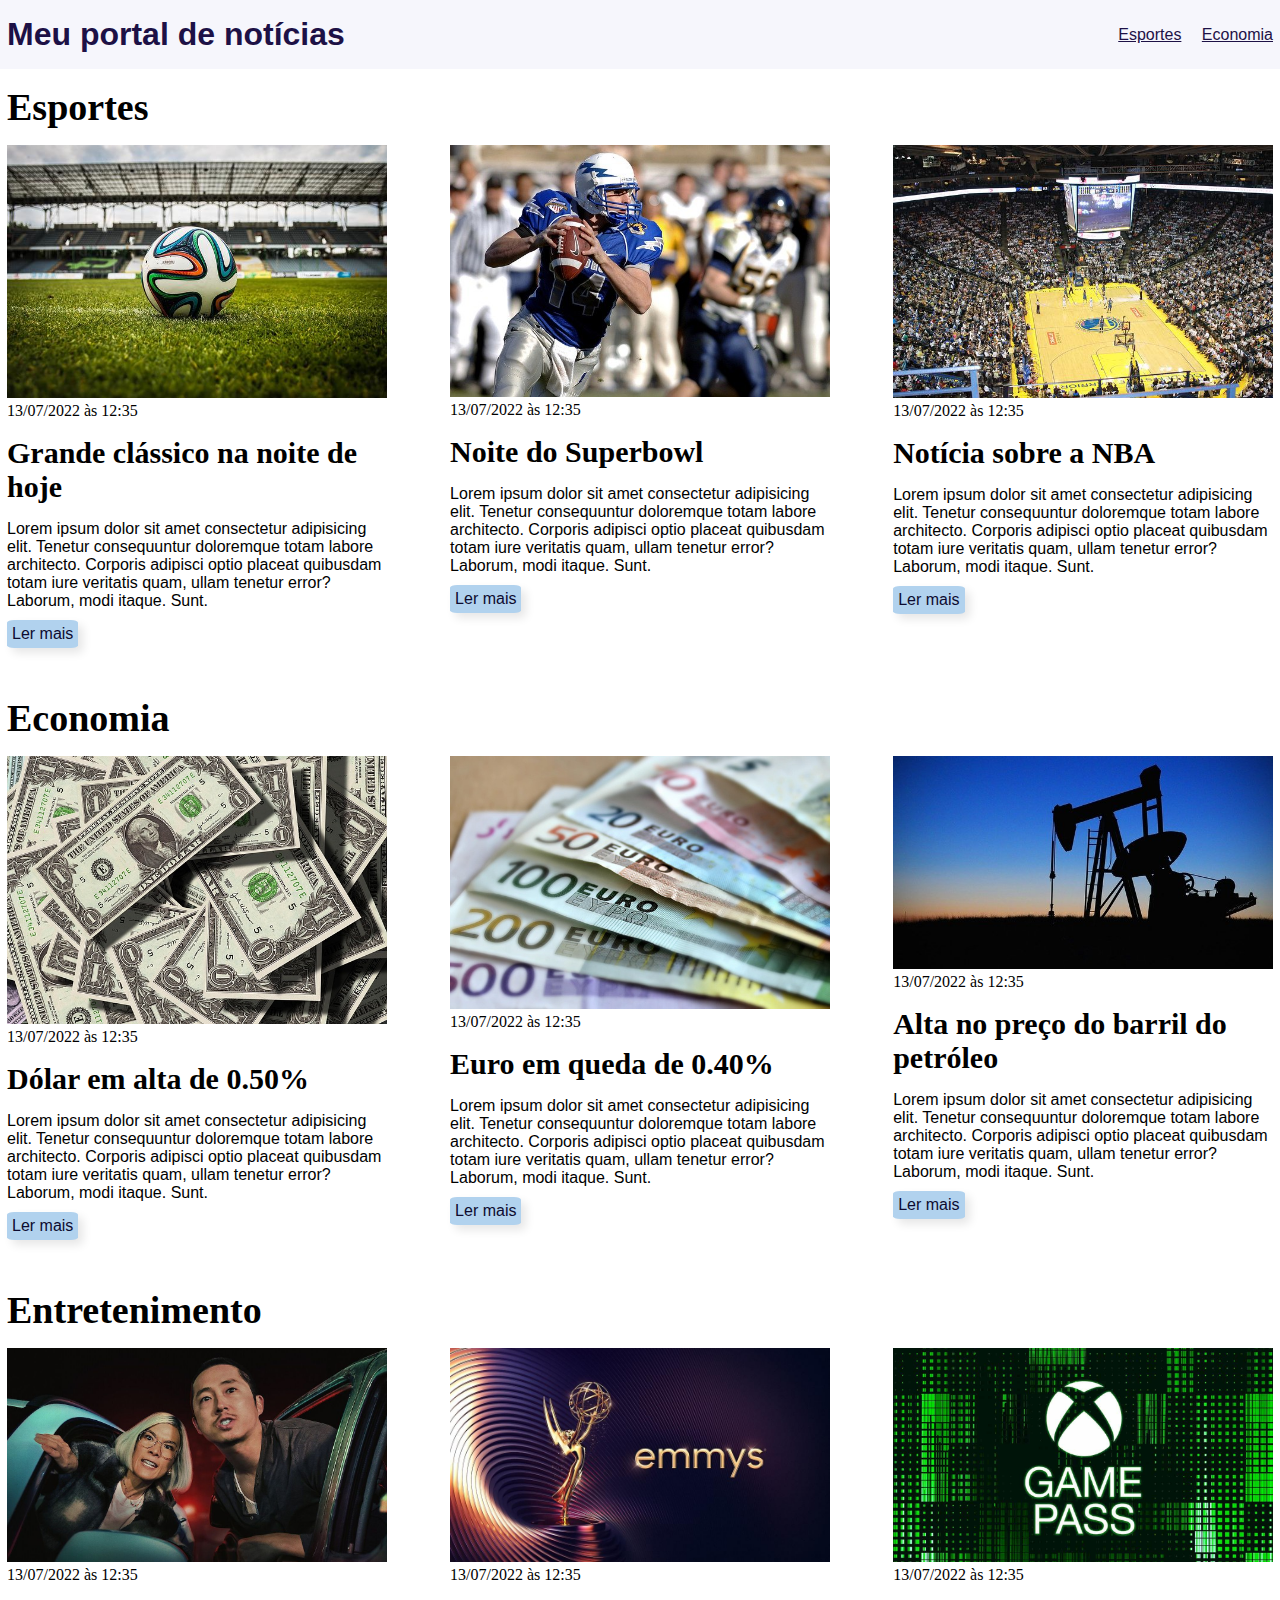
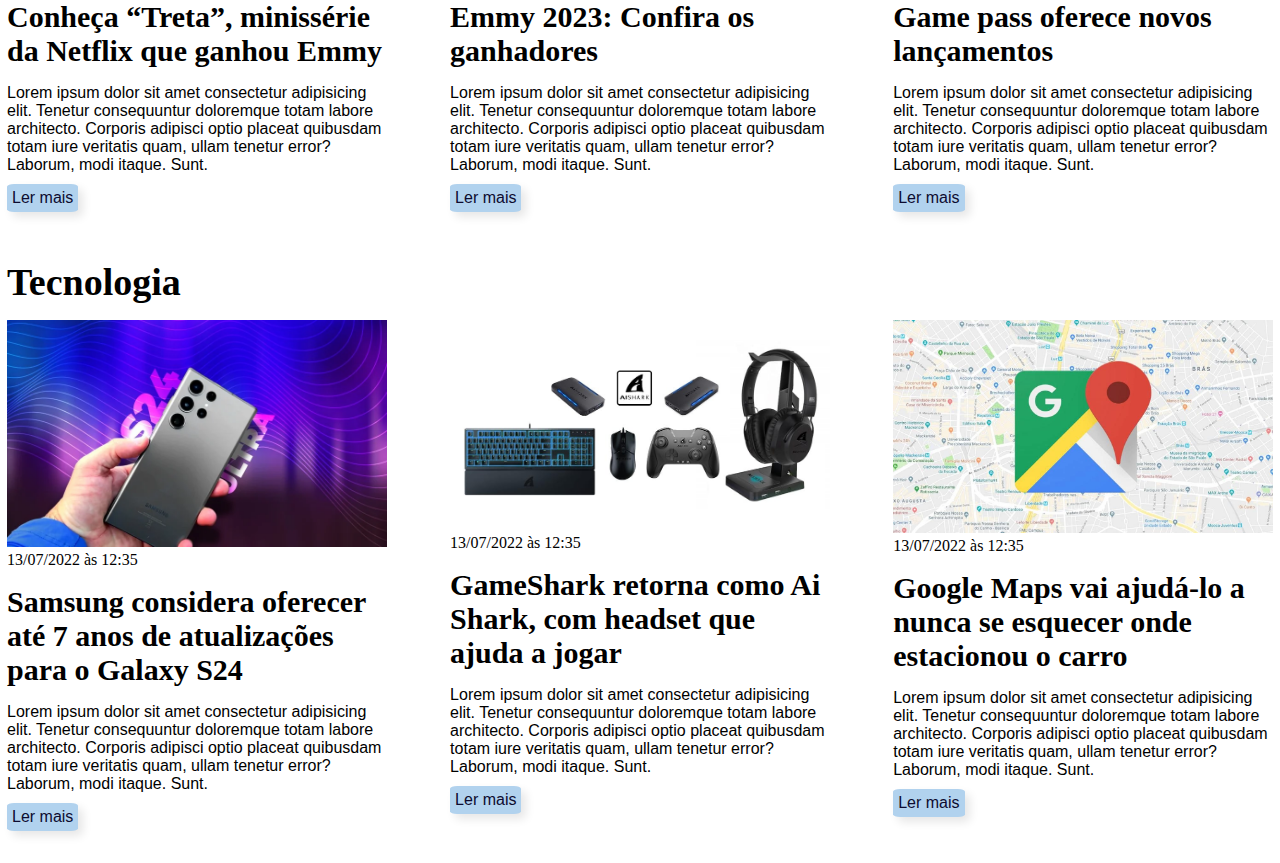
==== index.html @ 6a69ddcc "Exercicio de CSS adicionado ao GitHub" ====
<!DOCTYPE html>
<html lang="pt-BR">
<head>
    <meta charset="UTF-8">
    <meta http-equiv="X-UA-Compatible" content="IE=edge">
    <meta name="viewport" content="width=device-width, initial-scale=1.0">
    <title>Meu portal de notícias</title>
    <link rel="stylesheet" href="./main.css" />
</head>
<body>
    <!-- Navegador superior -->
    <header>
        <div class="container">
            <h1>Meu portal de notícias</h1>
            <nav>
                <ul>
                    <li>
                        <a href="#sports" title="Ir para a seção de esportes">Esportes</a>
                    </li>
                    <li>
                        <a href="#economy" title="Ir para a seção de notícias">Economia</a>
                    </li>
                </ul>
            </nav>
        </div>
    </header>
    <!-- Container Sports -->
    <div class="container">
        <section id="sports">
            <h2>Esportes</h2>
            <div class="articles">
                <article>
                    <img src="./imagens/futebol.jpg" alt="Bola de futebol no gramado" />
                    <header>
                        <time class="creation-date">13/07/2022 às 12:35</time>
                    </header>
                    <h3>Grande clássico na noite de hoje</h3>
                    <p>
                        Lorem ipsum dolor sit amet consectetur adipisicing elit. Tenetur consequuntur doloremque totam labore architecto. Corporis adipisci optio placeat quibusdam totam iure veritatis quam, ullam tenetur error? Laborum, modi itaque. Sunt.
                    </p>
                    <a href="#" title="Leia a notícia completa">Ler mais</a>
                </article>
                <article>
                    <img src="./imagens/futebol-americano.jpg" alt="Jogador de futebol americano correndo com a bola na mão" />
                    <header>
                        <time>13/07/2022 às 12:35</time>
                    </header>
                    <h3>Noite do Superbowl</h3>
                    <p>
                        Lorem ipsum dolor sit amet consectetur adipisicing elit. Tenetur consequuntur doloremque totam labore architecto. Corporis adipisci optio placeat quibusdam totam iure veritatis quam, ullam tenetur error? Laborum, modi itaque. Sunt.
                    </p>
                    <a href="#" title="Leia a notícia completa">Ler mais</a>
                </article>
                <article>
                    <img src="./imagens/basquete.jpg" title="Vista aérea de uma quadra de basquete" />
                    <header>
                        <time>13/07/2022 às 12:35</time>
                    </header>
                    <h3>Notícia sobre a NBA</h3>
                    <p>
                        Lorem ipsum dolor sit amet consectetur adipisicing elit. Tenetur consequuntur doloremque totam labore architecto. Corporis adipisci optio placeat quibusdam totam iure veritatis quam, ullam tenetur error? Laborum, modi itaque. Sunt.
                    </p>
                    <a href="#" title="Leia a notícia completa">Ler mais</a>
                </article>
            </div>
        </section>
    </div>
    <!-- Container Economy -->
    <div class="container">
        <section id="economy">
            <h2>Economia</h2>
            <div class="articles">
                <article>
                    <img src="./imagens/dolares.jpg" alt="Muitos dólares" />
                    <header>
                        <time>13/07/2022 às 12:35</time>
                    </header>
                    <h3>Dólar em alta de 0.50%</h3>
                    <p>
                        Lorem ipsum dolor sit amet consectetur adipisicing elit. Tenetur consequuntur doloremque totam labore architecto. Corporis adipisci optio placeat quibusdam totam iure veritatis quam, ullam tenetur error? Laborum, modi itaque. Sunt.
                    </p>
                    <a href="#" title="Leia a notícia completa">Ler mais</a>
                </article>
                <article>
                    <img src="./imagens/euro.jpg" alt="Várias notas de euro" />
                    <header>
                        <time>13/07/2022 às 12:35</time>
                    </header>
                    <h3>Euro em queda de 0.40%</h3>
                    <p>
                        Lorem ipsum dolor sit amet consectetur adipisicing elit. Tenetur consequuntur doloremque totam labore architecto. Corporis adipisci optio placeat quibusdam totam iure veritatis quam, ullam tenetur error? Laborum, modi itaque. Sunt.
                    </p>
                    <a href="#" title="Leia a notícia completa">Ler mais</a>
                </article>
                <article>
                    <img src="./imagens/petroleo.jpg" alt="Extração de petróleo" />
                    <header>
                        <time>13/07/2022 às 12:35</time>
                    </header>
                    <h3>Alta no preço do barril do petróleo</h3>
                    <p>
                        Lorem ipsum dolor sit amet consectetur adipisicing elit. Tenetur consequuntur doloremque totam labore architecto. Corporis adipisci optio placeat quibusdam totam iure veritatis quam, ullam tenetur error? Laborum, modi itaque. Sunt.
                    </p>
                    <a href="#" title="Leia a notícia completa">Ler mais</a>
                </article>
            </div>
        </section>
    </div>
    <!-- Container entretenimento -->
    <div class="container">
        <section id="entretenimento">
            <h2>Entretenimento</h2>
            <div class="articles">
                <article>
                    <img src="./imagens/netflix-treta.jpeg" alt="Cena minisérie netflix Treta" />
                    <header>
                        <time class="creation-date">13/07/2022 às 12:35</time>
                    </header>
                    <h3>Conheça “Treta”, minissérie da Netflix que ganhou Emmy</h3>
                    <p>
                        Lorem ipsum dolor sit amet consectetur adipisicing elit. Tenetur consequuntur doloremque totam labore architecto. Corporis adipisci optio placeat quibusdam totam iure veritatis quam, ullam tenetur error? Laborum, modi itaque. Sunt.
                    </p>
                    <a href="#" title="Leia a notícia completa">Ler mais</a>
                </article>
                <article>
                    <img src="./imagens/arte-oficial-emmy.jpg" alt="Arte oficial Emmy 2023" />
                    <header>
                        <time>13/07/2022 às 12:35</time>
                    </header>
                    <h3>Emmy 2023: Confira os ganhadores</h3>
                    <p>
                        Lorem ipsum dolor sit amet consectetur adipisicing elit. Tenetur consequuntur doloremque totam labore architecto. Corporis adipisci optio placeat quibusdam totam iure veritatis quam, ullam tenetur error? Laborum, modi itaque. Sunt.
                    </p>
                    <a href="#" title="Leia a notícia completa">Ler mais</a>
                </article>
                <article>
                    <img src="./imagens/game-pass-logo.jpg" title="Logo da Game pass" />
                    <header>
                        <time>13/07/2022 às 12:35</time>
                    </header>
                    <h3>Game pass oferece novos lançamentos</h3>
                    <p>
                        Lorem ipsum dolor sit amet consectetur adipisicing elit. Tenetur consequuntur doloremque totam labore architecto. Corporis adipisci optio placeat quibusdam totam iure veritatis quam, ullam tenetur error? Laborum, modi itaque. Sunt.
                    </p>
                    <a href="#" title="Leia a notícia completa">Ler mais</a>
                </article>
            </div>
        </section>
    </div>
        <!-- Container tecnologia -->
        <div class="container">
            <section id="tecnologia">
                <h2>Tecnologia</h2>
                <div class="articles">
                    <article>
                        <img src="./imagens/galaxy-s24.webp" alt="Mão segurando um celular Samsung Galaxy S24" />
                        <header>
                            <time class="creation-date">13/07/2022 às 12:35</time>
                        </header>
                        <h3>Samsung considera oferecer até 7 anos de atualizações para o Galaxy S24</h3>
                        <p>
                            Lorem ipsum dolor sit amet consectetur adipisicing elit. Tenetur consequuntur doloremque totam labore architecto. Corporis adipisci optio placeat quibusdam totam iure veritatis quam, ullam tenetur error? Laborum, modi itaque. Sunt.
                        </p>
                        <a href="#" title="Leia a notícia completa">Ler mais</a>
                    </article>
                    <article>
                        <img src="./imagens/ai-shark-1.jpg" alt="Teclado, mouse, controle e perifericos da empresa GameShark" />
                        <header>
                            <time>13/07/2022 às 12:35</time>
                        </header>
                        <h3>GameShark retorna como Ai Shark, com headset que ajuda a jogar</h3>
                        <p>
                            Lorem ipsum dolor sit amet consectetur adipisicing elit. Tenetur consequuntur doloremque totam labore architecto. Corporis adipisci optio placeat quibusdam totam iure veritatis quam, ullam tenetur error? Laborum, modi itaque. Sunt.
                        </p>
                        <a href="#" title="Leia a notícia completa">Ler mais</a>
                    </article>
                    <article>
                        <img src="./imagens/google-maps.jpeg" title="Imagem de um mapa da google com o logo do Google Maps por cima" />
                        <header>
                            <time>13/07/2022 às 12:35</time>
                        </header>
                        <h3>Google Maps vai ajudá-lo a nunca se esquecer onde estacionou o carro</h3>
                        <p>
                            Lorem ipsum dolor sit amet consectetur adipisicing elit. Tenetur consequuntur doloremque totam labore architecto. Corporis adipisci optio placeat quibusdam totam iure veritatis quam, ullam tenetur error? Laborum, modi itaque. Sunt.
                        </p>
                        <a href="#" title="Leia a notícia completa">Ler mais</a>
                    </article>
                </div>
            </section>
        </div>
</body>
</html>
---- main.css ----
*{
    box-sizing: border-box;
    margin: 0;
    padding: 0;
}

body > header{
    background-color: rgb(246, 246, 252);
    padding: 16px 0px;
    color: rgb(29, 17, 70);

}

header h1{
    font-family: Impact, Haettenschweiler, 'Arial Narrow Bold', sans-serif;
}

header .container{
    display: flex;
    align-items: center;
    justify-content: space-between;
}
header li {
    display: inline;
    font-family: Impact, Haettenschweiler, 'Arial Narrow Bold', sans-serif;
    text-decoration: none;
    margin-left: 16px;
}

header li a{
    color:rgb(29, 17, 70);

}

.container {
    width: 1266px;
    margin: 0 auto;
}

.articles{
    display: flex;
    flex-wrap: wrap;
    justify-content: space-between;

}

.articles article img{
    /*height: 180px;*/
    width: 100%;
}

.articles article{
    width: 30%;
}

section{
    padding: 16px 0;
}

section h2,
.articles article{
    margin-bottom: 16px;
}

.articles article h3{
    margin-top: 16px;
    margin-bottom: 16px;
}

.articles article a{
    background-color: rgb(177, 210, 238);
    color: rgb(13, 11, 48);
    padding: 5px;
    margin-top: 10px;
    display: inline-block;
    border-radius: 10%;
    text-decoration: none;
    box-shadow: 5px 5px 10px rgb(231, 231, 231);
} 

.articles article a:hover{
    text-decoration: underline;
    color: rgb(136, 178, 214);
    background: rgb(212, 223, 233);;
}

.articles article p,
.articles article a{
    font-family: 'Gill Sans', 'Gill Sans MT', Calibri, 'Trebuchet MS', sans-serif;
}

.articles article h3{
    font-size: 30px;
}

section h2{
    font-size: 38px;
}
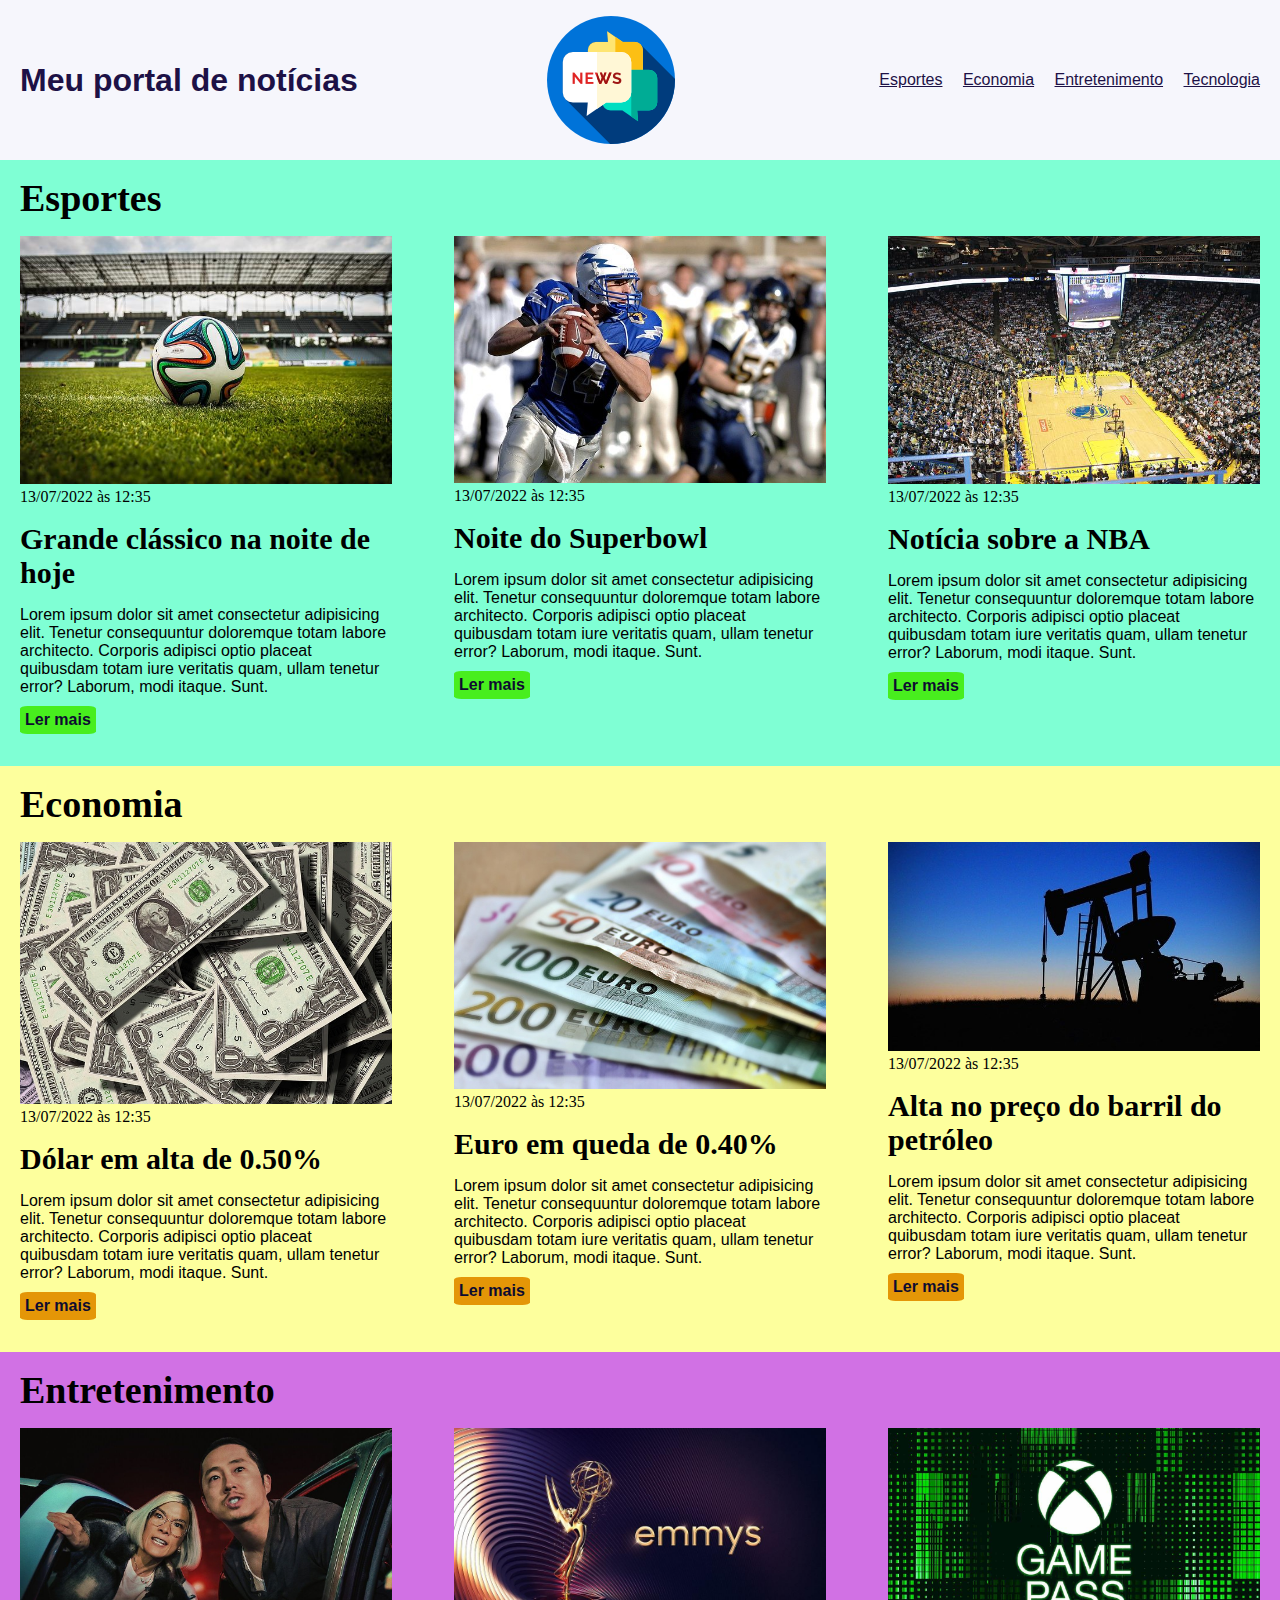
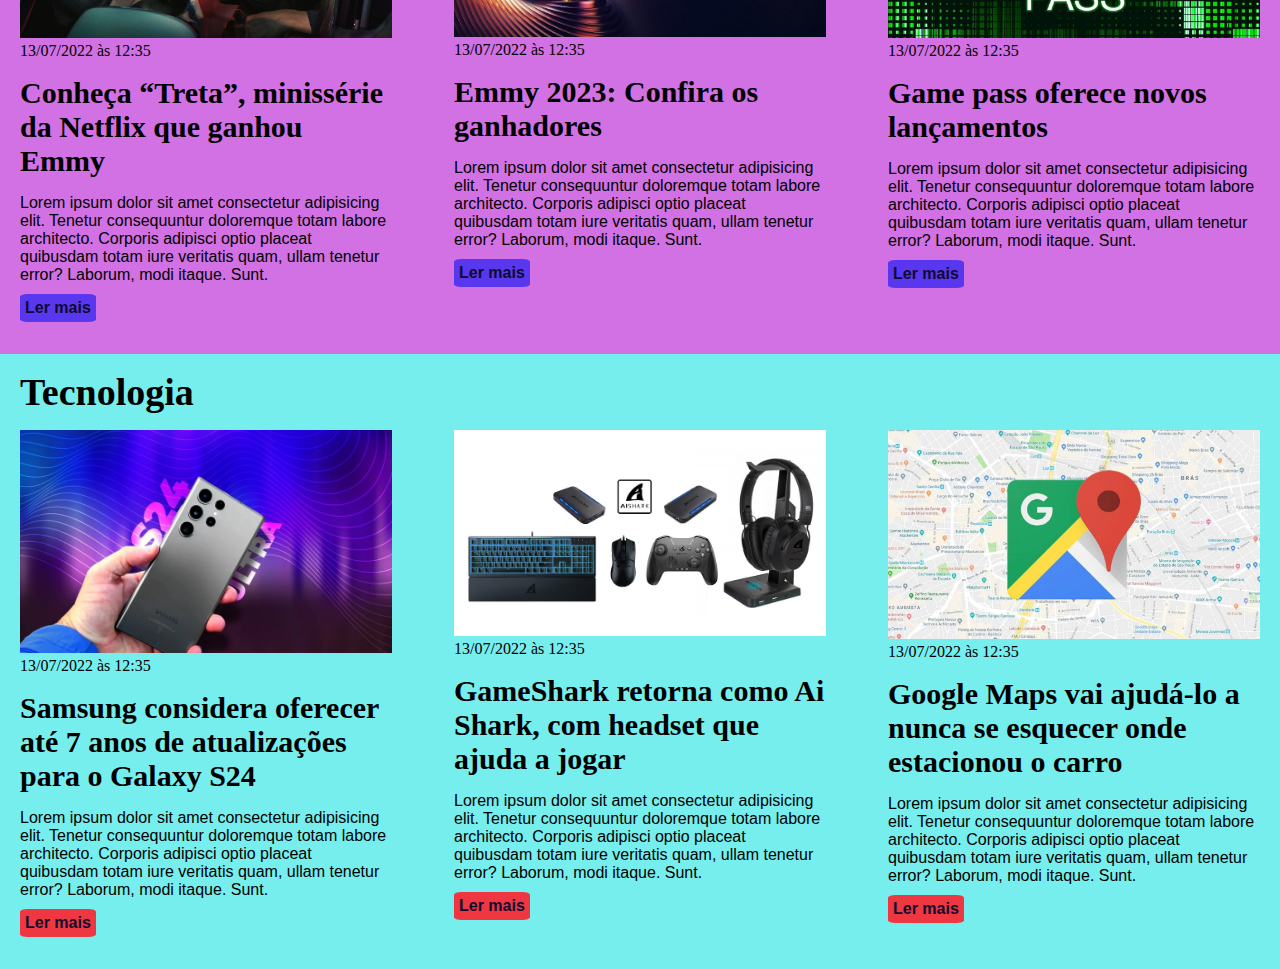
==== commit 5301bd9b: "Arquivo exercicio CSS atualizado" ====
--- a/index.html
+++ b/index.html
@@ -12,6 +12,7 @@
     <header>
         <div class="container">
             <h1>Meu portal de notícias</h1>
+            <img src="./imagens/news.png" alt="Logo da Página de Notícias">
             <nav>
                 <ul>
                     <li>
@@ -19,6 +20,12 @@
                     </li>
                     <li>
                         <a href="#economy" title="Ir para a seção de notícias">Economia</a>
+                    </li>
+                    <li>
+                        <a href="#entretenimento" title="Ir para a seção de entretenimento">Entretenimento</a>
+                    </li>
+                    <li>
+                        <a href="#tecnologia" title="Ir para a seção de tecnologia">Tecnologia</a>
                     </li>
                 </ul>
             </nav>
--- a/main.css
+++ b/main.css
@@ -20,6 +20,7 @@
     display: flex;
     align-items: center;
     justify-content: space-between;
+    padding: 0px 20px;
 }
 header li {
     display: inline;
@@ -34,7 +35,7 @@
 }
 
 .container {
-    width: 1266px;
+    width: auto;
     margin: 0 auto;
 }
 
@@ -55,13 +56,15 @@
 }
 
 section{
-    padding: 16px 0;
+    padding: 16px 20px;
 }
 
 section h2,
 .articles article{
     margin-bottom: 16px;
 }
+
+
 
 .articles article h3{
     margin-top: 16px;
@@ -76,12 +79,12 @@
     display: inline-block;
     border-radius: 10%;
     text-decoration: none;
-    box-shadow: 5px 5px 10px rgb(231, 231, 231);
+    font-weight: bold;
 } 
 
 .articles article a:hover{
     text-decoration: underline;
-    color: rgb(136, 178, 214);
+    color: rgb(255, 255, 255);
     background: rgb(212, 223, 233);;
 }
 
@@ -97,3 +100,35 @@
 section h2{
     font-size: 38px;
 }
+
+#sports{
+    background-color: aquamarine;
+}
+
+#sports .articles article a{
+    background-color: rgb(72, 238, 30);
+}
+
+#economy{
+    background-color: rgba(251, 255, 0, 0.384);
+}
+
+#economy .articles article a{
+    background-color: rgb(228, 150, 7);
+}
+
+#entretenimento{
+    background-color: rgba(182, 27, 212, 0.623);
+}
+
+#entretenimento .articles article a{
+    background-color: rgb(89, 55, 238);
+}
+
+#tecnologia{
+    background-color: rgba(36, 228, 228, 0.623);
+}
+
+#tecnologia .articles article a{
+    background-color: rgb(238, 55, 64);
+}